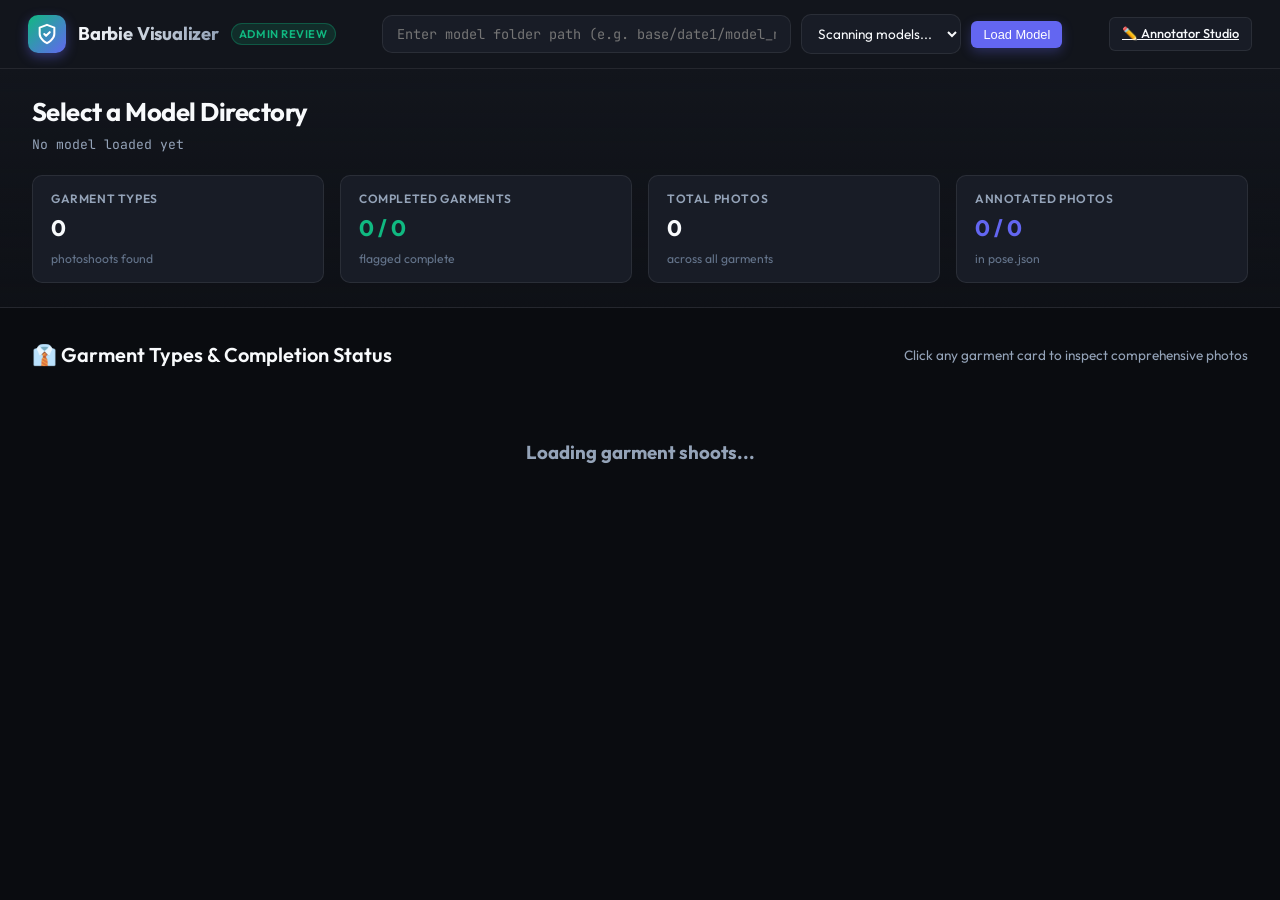
==== static/admin.html @ 6d3a6171 "Implement Admin Visualizer for model garment completion and read-only comprehensive review" ====
<!DOCTYPE html>
<html lang="en">
<head>
  <meta charset="UTF-8" />
  <meta name="viewport" content="width=device-width, initial-scale=1.0" />
  <title>Admin Visualizer | Barbie Photoshoot Review</title>
  <meta name="description" content="Admin overview for photoshoot models, garment completion status, and comprehensive read-only review." />
  <link rel="stylesheet" href="/static/css/style.css?v=20260907_6" />
  <link rel="stylesheet" href="/static/css/admin.css?v=20260908_1" />
</head>
<body>

  <!-- Admin Top Navigation Header -->
  <header class="admin-header">
    <div class="admin-nav-bar">
      
      <!-- Brand -->
      <a href="/admin" class="admin-brand">
        <div class="logo-badge">
          <svg width="22" height="22" viewBox="0 0 24 24" fill="none" stroke="white" stroke-width="2.2" stroke-linecap="round" stroke-linejoin="round">
            <path d="M12 22s8-4 8-10V5l-8-3-8 3v7c0 6 8 10 8 10z"></path>
            <path d="m9 12 2 2 4-4"></path>
          </svg>
        </div>
        <div>
          <div class="admin-brand-title">Barbie Visualizer</div>
        </div>
        <span class="admin-badge">Admin Review</span>
      </a>

      <!-- Model Path Input Bar -->
      <div class="admin-search-bar">
        <input
          id="adminModelPath"
          type="text"
          class="admin-path-input"
          placeholder="Enter model folder path (e.g. base/date1/model_name)..."
        />
        <select id="adminModelSelect" class="admin-model-select">
          <option value="">Scanning models...</option>
        </select>
        <button id="btnLoadModel" class="btn btn-primary btn-sm">
          Load Model
        </button>
      </div>

      <!-- Link to Annotator Studio -->
      <div class="header-actions">
        <a href="/" class="btn btn-secondary btn-sm" title="Switch to Annotator Studio">
          ✏️ Annotator Studio
        </a>
      </div>

    </div>
  </header>

  <!-- Model Summary Banner -->
  <section class="model-summary-banner">
    <div class="banner-header">
      <div class="model-title-group">
        <h1 id="modelTitle">Select a Model Directory</h1>
        <div id="modelBreadcrumb" class="model-path-breadcrumb">No model loaded yet</div>
      </div>
    </div>

    <!-- Stats Ribbon -->
    <div class="stats-ribbon">
      <div class="stat-widget">
        <span class="stat-label">Garment Types</span>
        <span id="statGarmentsCount" class="stat-value">0</span>
        <span class="stat-subtext">photoshoots found</span>
      </div>
      <div class="stat-widget">
        <span class="stat-label">Completed Garments</span>
        <span id="statCompletedCount" class="stat-value" style="color:#10b981;">0 / 0</span>
        <span class="stat-subtext">flagged complete</span>
      </div>
      <div class="stat-widget">
        <span class="stat-label">Total Photos</span>
        <span id="statPhotosCount" class="stat-value">0</span>
        <span class="stat-subtext">across all garments</span>
      </div>
      <div class="stat-widget">
        <span class="stat-label">Annotated Photos</span>
        <span id="statAnnotatedCount" class="stat-value" style="color:#6366f1;">0 / 0</span>
        <span class="stat-subtext">in pose.json</span>
      </div>
    </div>
  </section>

  <!-- Main Content Container -->
  <main class="admin-container">

    <!-- PAGE 1: Garments Overview Grid -->
    <section id="garmentsSection" class="view-section active">
      <div class="garments-section-header">
        <h2 class="garments-section-title">
          👔 Garment Types & Completion Status
        </h2>
        <span style="font-size:0.85rem; color:var(--text-muted);">
          Click any garment card to inspect comprehensive photos
        </span>
      </div>

      <!-- Garments Grid -->
      <div id="garmentsGrid" class="garments-grid">
        <div style="grid-column: 1/-1; padding: 48px; text-align: center; color: var(--text-muted);">
          <h3>Loading garment shoots...</h3>
        </div>
      </div>
    </section>

    <!-- PAGE 2: Comprehensive Review View -->
    <section id="comprehensiveSection" class="view-section">
      
      <!-- Top Navigation & Summary -->
      <div class="comprehensive-header">
        <div class="comprehensive-nav-group">
          <button id="btnBackToGarments" class="btn btn-secondary btn-sm" style="display:inline-flex; align-items:center; gap:6px;">
            ← Back to Garments <span class="kbd-hint">Esc</span>
          </button>
          <div class="comprehensive-title-wrap">
            <h2 id="compGarmentTitle">Garment Photos</h2>
            <div id="compGarmentMeta" class="garment-tags" style="margin-top:4px;"></div>
          </div>
        </div>

        <div class="comprehensive-actions">
          <span id="compStatusBadge" class="garment-status-pill pending">● Status</span>
          <button id="btnToggleFolderComplete" class="btn btn-secondary btn-sm" title="Toggle completion flag in pose.json">
            Mark as Completed
          </button>
        </div>
      </div>

      <!-- Comprehensive Photos Grid (Read-Only) -->
      <div id="comprehensivePhotosGrid" class="photos-gallery-grid"></div>

    </section>

  </main>

  <!-- Read-Only Photo Inspection Modal -->
  <div id="inspectionModal" class="inspection-modal-overlay">
    <div class="inspection-dialog">
      
      <!-- Header -->
      <div class="inspection-header">
        <div style="display:flex; align-items:center; gap:12px;">
          <h3 id="inspectPhotoName" style="font-family:var(--font-mono); font-size:1.05rem;">photo.jpg</h3>
          <span id="inspectPhotoIndex" class="panel-badge">Photo 1 of 12</span>
          <span class="panel-badge" style="background:rgba(16,185,129,0.15); color:#10b981; border-color:rgba(16,185,129,0.3);">Read-Only Review</span>
        </div>

        <div style="display:flex; align-items:center; gap:10px;">
          <button id="btnInspectPrev" class="nav-btn" title="Previous Photo (←)">
            Prev <span class="kbd-hint">←</span>
          </button>
          <button id="btnInspectNext" class="nav-btn" title="Next Photo (→)">
            Next <span class="kbd-hint">→</span>
          </button>
          <button id="btnCloseInspection" class="btn-close" title="Close (Esc)">✕</button>
        </div>
      </div>

      <!-- Body -->
      <div class="inspection-body">
        
        <!-- Photo Stage with BBox Overlay -->
        <div class="inspection-stage">
          <div class="inspection-stage-wrapper">
            <img id="inspectImg" src="" alt="Inspection Photo" />
            <div id="inspectBBoxOverlay" style="position:absolute; inset:0; pointer-events:none;"></div>
          </div>
        </div>

        <!-- Metadata Sidebar -->
        <div class="inspection-sidebar">
          
          <div class="inspection-sidebar-group">
            <span class="inspection-label">3D Body Rotation</span>
            <div id="inspectAngleVal" class="inspection-value-badge">0° (Front)</div>
          </div>

          <div class="inspection-sidebar-group">
            <span class="inspection-label">Framing & Dual Sliders</span>
            <div id="inspectSlidersVal" class="inspection-value-badge">Full Body</div>
          </div>

          <div class="inspection-sidebar-group">
            <span class="inspection-label">Garment Fits</span>
            <div id="inspectFitsVal" class="inspection-value-badge">Top: Regular | Bottom: Regular</div>
          </div>

          <div style="margin-top:auto; padding-top:20px; border-top:1px solid var(--border-subtle); color:var(--text-dim); font-size:0.75rem;">
            🔒 Annotations are in review mode. Open in Annotator Studio to make edits.
          </div>

        </div>

      </div>

    </div>
  </div>

  <!-- Admin Script -->
  <script src="/static/js/admin.js?v=20260908_1"></script>
</body>
</html>
---- static/css/style.css ----
@import url('https://fonts.googleapis.com/css2?family=Outfit:wght@300;400;500;600;700&family=JetBrains+Mono:wght@400;500&display=swap');

:root {
  --bg-main: #0a0c10;
  --bg-surface: #12151c;
  --bg-card: #181c26;
  --bg-glass: rgba(24, 28, 38, 0.75);
  --bg-overlay: rgba(10, 12, 16, 0.88);
  
  --border-subtle: rgba(255, 255, 255, 0.08);
  --border-active: rgba(99, 102, 241, 0.5);
  --border-glow: 0 0 15px rgba(99, 102, 241, 0.35);

  --accent-primary: #6366f1;
  --accent-primary-hover: #4f46e5;
  --accent-secondary: #ec4899;
  --accent-success: #10b981;
  --accent-warning: #f59e0b;
  --accent-info: #06b6d4;

  --text-main: #f8fafc;
  --text-muted: #94a3b8;
  --text-dim: #64748b;

  --radius-sm: 6px;
  --radius-md: 10px;
  --radius-lg: 16px;
  --radius-full: 9999px;

  --font-main: 'Outfit', -apple-system, BlinkMacSystemFont, 'Segoe UI', Roboto, sans-serif;
  --font-mono: 'JetBrains Mono', monospace;

  --shadow-card: 0 10px 25px -5px rgba(0, 0, 0, 0.5), 0 8px 10px -6px rgba(0, 0, 0, 0.5);
}

* {
  box-sizing: border-box;
  margin: 0;
  padding: 0;
}

body {
  font-family: var(--font-main);
  background-color: var(--bg-main);
  color: var(--text-main);
  min-height: 100vh;
  display: flex;
  flex-direction: column;
  overflow-x: hidden;
  line-height: 1.5;
  -webkit-font-smoothing: antialiased;
}

/* Custom Scrollbars */
::-webkit-scrollbar {
  width: 8px;
  height: 8px;
}
::-webkit-scrollbar-track {
  background: var(--bg-surface);
}
::-webkit-scrollbar-thumb {
  background: #2a3042;
  border-radius: 4px;
}
::-webkit-scrollbar-thumb:hover {
  background: #3b4259;
}

/* Header */
.app-header {
  background: var(--bg-surface);
  border-bottom: 1px solid var(--border-subtle);
  padding: 12px 24px;
  position: sticky;
  top: 0;
  z-index: 50;
  backdrop-filter: blur(12px);
}

.header-top {
  display: flex;
  align-items: center;
  justify-content: space-between;
  gap: 20px;
  flex-wrap: wrap;
}

.brand {
  display: flex;
  align-items: center;
  gap: 12px;
}

.logo-badge {
  background: linear-gradient(135deg, #6366f1, #ec4899);
  width: 38px;
  height: 38px;
  border-radius: var(--radius-md);
  display: flex;
  align-items: center;
  justify-content: center;
  font-weight: 700;
  font-size: 1.2rem;
  color: #fff;
  box-shadow: 0 4px 12px rgba(99, 102, 241, 0.4);
}

.brand-title {
  font-size: 1.25rem;
  font-weight: 700;
  letter-spacing: -0.02em;
  background: linear-gradient(to right, #fff, #94a3b8);
  -webkit-background-clip: text;
  -webkit-text-fill-color: transparent;
}

.brand-subtitle {
  font-size: 0.75rem;
  color: var(--text-dim);
  font-weight: 400;
}

/* Scan / Path Controls */
.path-controls {
  display: flex;
  align-items: center;
  gap: 10px;
  flex: 1;
  max-width: 650px;
}

.input-group {
  position: relative;
  flex: 1;
}

.path-input {
  width: 100%;
  background: var(--bg-card);
  border: 1px solid var(--border-subtle);
  border-radius: var(--radius-md);
  padding: 10px 14px 10px 38px;
  color: var(--text-main);
  font-size: 0.875rem;
  font-family: var(--font-mono);
  outline: none;
  transition: all 0.2s ease;
}

.path-input:focus {
  border-color: var(--accent-primary);
  box-shadow: 0 0 0 3px rgba(99, 102, 241, 0.2);
}

.input-icon {
  position: absolute;
  left: 12px;
  top: 50%;
  transform: translateY(-50%);
  color: var(--text-dim);
  pointer-events: none;
}

.btn {
  display: inline-flex;
  align-items: center;
  justify-content: center;
  gap: 8px;
  padding: 9px 16px;
  border-radius: var(--radius-md);
  font-size: 0.875rem;
  font-weight: 500;
  cursor: pointer;
  border: none;
  transition: all 0.2s ease;
  user-select: none;
}

.btn-primary {
  background: var(--accent-primary);
  color: white;
  box-shadow: 0 4px 12px rgba(99, 102, 241, 0.3);
}

.btn-primary:hover {
  background: var(--accent-primary-hover);
  transform: translateY(-1px);
}

.btn-secondary {
  background: var(--bg-card);
  color: var(--text-main);
  border: 1px solid var(--border-subtle);
}

.btn-secondary:hover {
  background: #202634;
  border-color: rgba(255, 255, 255, 0.15);
}

.btn-sm {
  padding: 6px 12px;
  font-size: 0.8rem;
  border-radius: var(--radius-sm);
}

/* Sub-header / Folder Selector Bar */
.sub-header {
  margin-top: 12px;
  padding-top: 12px;
  border-top: 1px solid rgba(255, 255, 255, 0.05);
  display: flex;
  align-items: center;
  justify-content: space-between;
  gap: 16px;
  flex-wrap: wrap;
}

.folder-select-container {
  display: flex;
  align-items: center;
  gap: 12px;
  flex: 1;
}

.folder-label {
  font-size: 0.8rem;
  font-weight: 600;
  text-transform: uppercase;
  letter-spacing: 0.05em;
  color: var(--text-muted);
  white-space: nowrap;
}

.folder-dropdown {
  background: var(--bg-card);
  color: var(--text-main);
  border: 1px solid var(--border-subtle);
  border-radius: var(--radius-md);
  padding: 8px 14px;
  font-size: 0.875rem;
  font-family: var(--font-main);
  outline: none;
  min-width: 320px;
  max-width: 550px;
  cursor: pointer;
  transition: all 0.2s ease;
}

.folder-dropdown:focus {
  border-color: var(--accent-primary);
}

.folder-stats-badge {
  background: rgba(99, 102, 241, 0.12);
  color: #a5b4fc;
  border: 1px solid rgba(99, 102, 241, 0.25);
  padding: 4px 12px;
  border-radius: var(--radius-full);
  font-size: 0.8rem;
  font-weight: 500;
  display: flex;
  align-items: center;
  gap: 6px;
}

.folder-stats-badge.complete {
  background: rgba(16, 185, 129, 0.15);
  color: #6ee7b7;
  border-color: rgba(16, 185, 129, 0.3);
}

.folder-defaults-toolbar {
  display: flex;
  align-items: center;
  gap: 14px;
  background: var(--bg-card);
  padding: 6px 14px;
  border-radius: var(--radius-md);
  border: 1px solid var(--border-subtle);
  flex-wrap: wrap;
}

.folder-defaults-title {
  font-size: 0.75rem;
  font-weight: 700;
  text-transform: uppercase;
  letter-spacing: 0.05em;
  color: #a5b4fc;
  display: flex;
  align-items: center;
  gap: 6px;
}

/* Main Content Area */
.main-container {
  flex: 1;
  padding: 24px;
  max-width: 1600px;
  margin: 0 auto;
  width: 100%;
}

/* Empty State / Loading State */
.state-container {
  display: flex;
  flex-direction: column;
  align-items: center;
  justify-content: center;
  padding: 80px 20px;
  text-align: center;
  color: var(--text-muted);
}

.state-icon {
  font-size: 3rem;
  margin-bottom: 16px;
  opacity: 0.6;
}

.state-title {
  font-size: 1.3rem;
  font-weight: 600;
  color: var(--text-main);
  margin-bottom: 8px;
}

.state-desc {
  font-size: 0.9rem;
  max-width: 480px;
  margin-bottom: 20px;
  color: var(--text-dim);
}

/* Gallery Grid */
.gallery-header {
  display: flex;
  align-items: center;
  justify-content: space-between;
  margin-bottom: 20px;
}

.gallery-title {
  font-size: 1.1rem;
  font-weight: 600;
  display: flex;
  align-items: center;
  gap: 10px;
}

.gallery-count {
  font-size: 0.85rem;
  color: var(--text-dim);
  font-weight: 400;
}

.gallery-actions {
  display: flex;
  align-items: center;
  gap: 12px;
}


.gallery-grid {
  display: grid;
  grid-template-columns: repeat(auto-fill, minmax(260px, 1fr));
  gap: 20px;
}

/* Image Card */
.image-card {
  background: var(--bg-surface);
  border: 1px solid var(--border-subtle);
  border-radius: var(--radius-lg);
  overflow: hidden;
  cursor: pointer;
  transition: all 0.25s cubic-bezier(0.16, 1, 0.3, 1);
  display: flex;
  flex-direction: column;
  position: relative;
}

.image-card:hover {
  transform: translateY(-4px);
  border-color: var(--border-active);
  box-shadow: var(--border-glow), var(--shadow-card);
}

.card-thumb-container {
  aspect-ratio: 3/4;
  background: #000;
  position: relative;
  overflow: hidden;
  display: flex;
  align-items: center;
  justify-content: center;
}

.thumb-stage {
  position: relative;
  display: inline-flex;
  align-items: center;
  justify-content: center;
  height: 100%;
  max-width: 100%;
  transition: transform 0.3s cubic-bezier(0.16, 1, 0.3, 1);
}

.card-thumb {
  height: 100%;
  width: auto;
  max-width: 100%;
  object-fit: contain;
  display: block;
}

.image-card:hover .thumb-stage {
  transform: scale(1.03);
}

/* Saved Bounding Box Overlay on Gallery Thumbnail */
.thumb-bbox-box {
  position: absolute;
  border: 2px solid #6366f1;
  background: rgba(99, 102, 241, 0.2);
  border-radius: 4px;
  pointer-events: none;
  box-shadow: 0 0 10px rgba(99, 102, 241, 0.45);
  transition: all 0.2s ease;
  z-index: 2;
  box-sizing: border-box;
}

.image-card:hover .thumb-bbox-box {
  border-color: #818cf8;
  background: rgba(99, 102, 241, 0.32);
  box-shadow: 0 0 16px rgba(99, 102, 241, 0.65);
}

.thumb-bbox-tag {
  position: absolute;
  top: 2px;
  left: 2px;
  background: rgba(99, 102, 241, 0.95);
  color: #ffffff;
  font-size: 0.60rem;
  font-weight: 700;
  padding: 1px 4px;
  border-radius: 2px;
  letter-spacing: 0.04em;
  text-transform: uppercase;
  white-space: nowrap;
  pointer-events: none;
  box-shadow: 0 1px 3px rgba(0, 0, 0, 0.5);
  transition: background 0.2s ease;
}

.image-card:hover .thumb-bbox-tag {
  background: #818cf8;
}


.card-status-badge {
  position: absolute;
  top: 10px;
  right: 10px;
  padding: 4px 10px;
  border-radius: var(--radius-full);
  font-size: 0.75rem;
  font-weight: 600;
  backdrop-filter: blur(8px);
  display: flex;
  align-items: center;
  gap: 5px;
}

.card-status-badge.annotated {
  background: rgba(16, 185, 129, 0.85);
  color: white;
  box-shadow: 0 2px 8px rgba(16, 185, 129, 0.4);
}

.card-status-badge.pending {
  background: rgba(30, 41, 59, 0.85);
  color: #94a3b8;
  border: 1px solid rgba(255, 255, 255, 0.1);
}

.card-info {
  padding: 14px;
  background: var(--bg-surface);
  display: flex;
  flex-direction: column;
  gap: 8px;
  border-top: 1px solid var(--border-subtle);
}

.card-filename {
  font-size: 0.85rem;
  font-family: var(--font-mono);
  font-weight: 500;
  white-space: nowrap;
  overflow: hidden;
  text-overflow: ellipsis;
  color: var(--text-main);
}

.card-tags {
  display: flex;
  flex-wrap: wrap;
  gap: 6px;
}

.tag-pill {
  font-size: 0.72rem;
  padding: 2px 8px;
  border-radius: var(--radius-sm);
  background: var(--bg-card);
  border: 1px solid rgba(255, 255, 255, 0.06);
  color: var(--text-muted);
}

.tag-pill.gender {
  color: #38bdf8;
  border-color: rgba(56, 189, 248, 0.2);
}

.tag-pill.fit {
  color: #f472b6;
  border-color: rgba(244, 114, 182, 0.2);
}

.tag-pill.angle {
  color: #fbbf24;
  border-color: rgba(251, 191, 36, 0.2);
}

/* Photoshoot Folder Setup Modal */
.folder-setup-overlay {
  position: fixed;
  top: 0;
  left: 0;
  width: 100vw;
  height: 100vh;
  background: rgba(10, 14, 23, 0.85);
  backdrop-filter: blur(14px);
  z-index: 2000;
  display: none;
  align-items: center;
  justify-content: center;
  padding: 20px;
}

.folder-setup-overlay.active {
  display: flex;
}

.folder-setup-dialog {
  background: var(--bg-surface);
  border: 1px solid rgba(255, 255, 255, 0.14);
  border-radius: var(--radius-lg);
  box-shadow: 0 28px 70px rgba(0, 0, 0, 0.8), 0 0 45px rgba(99, 102, 241, 0.22);
  max-width: 960px;
  width: 94vw;
  max-height: 92vh;
  display: flex;
  flex-direction: column;
  overflow: hidden;
  animation: setupModalIn 0.25s cubic-bezier(0.16, 1, 0.3, 1);
}

@keyframes setupModalIn {
  from {
    opacity: 0;
    transform: scale(0.95);
  }
  to {
    opacity: 1;
    transform: scale(1);
  }
}

.folder-setup-header {
  padding: 20px 28px 14px;
  border-bottom: 1px solid var(--border-subtle);
  background: rgba(24, 28, 38, 0.6);
}

.folder-setup-badge {
  display: inline-flex;
  align-items: center;
  gap: 6px;
  background: rgba(99, 102, 241, 0.18);
  color: #a5b4fc;
  border: 1px solid rgba(99, 102, 241, 0.3);
  padding: 4px 12px;
  border-radius: var(--radius-full);
  font-size: 0.75rem;
  font-weight: 600;
  text-transform: uppercase;
  letter-spacing: 0.05em;
  margin-bottom: 8px;
}

.folder-setup-title {
  font-size: 1.35rem;
  font-weight: 700;
  color: var(--text-main);
  margin-bottom: 6px;
}

.folder-setup-desc {
  font-size: 0.88rem;
  color: var(--text-muted);
  line-height: 1.45;
}

.folder-setup-content {
  padding: 24px 30px;
  display: grid;
  grid-template-columns: minmax(360px, 440px) 1fr;
  gap: 32px;
  align-items: center;
  overflow-y: auto;
}

.setup-preview-card {
  background: #080b12;
  border: 1px solid var(--border-subtle);
  border-radius: var(--radius-md);
  overflow: hidden;
  display: flex;
  flex-direction: column;
  box-shadow: 0 16px 36px rgba(0, 0, 0, 0.6);
}

.setup-preview-thumb-wrap {
  width: 100%;
  height: 520px;
  max-height: 60vh;
  overflow: hidden;
  background: #000;
  display: flex;
  align-items: center;
  justify-content: center;
  padding: 6px;
}

.setup-preview-thumb-wrap img {
  width: 100%;
  height: 100%;
  object-fit: contain;
  border-radius: 4px;
}

.setup-preview-info {
  padding: 10px 14px;
  background: var(--bg-card);
  display: flex;
  align-items: center;
  justify-content: space-between;
  border-top: 1px solid var(--border-subtle);
}

.setup-preview-name {
  font-size: 0.78rem;
  font-family: var(--font-mono);
  color: var(--text-main);
  white-space: nowrap;
  overflow: hidden;
  text-overflow: ellipsis;
  max-width: 240px;
}

.setup-preview-badge {
  font-size: 0.72rem;
  color: #a5b4fc;
  font-weight: 600;
  background: rgba(99, 102, 241, 0.15);
  padding: 3px 10px;
  border-radius: 12px;
}

.setup-fields {
  display: flex;
  flex-direction: column;
  gap: 20px;
  justify-content: center;
}

.setup-field-group {
  display: flex;
  flex-direction: column;
  gap: 8px;
}

.setup-field-label {
  font-size: 0.82rem;
  font-weight: 700;
  text-transform: uppercase;
  letter-spacing: 0.05em;
  color: var(--text-muted);
}

.setup-segmented {
  display: flex;
  background: var(--bg-input);
  padding: 4px;
  border-radius: var(--radius-md);
  border: 1px solid var(--border-subtle);
  gap: 6px;
}

.setup-segment-btn {
  flex: 1;
  background: transparent;
  border: none;
  color: var(--text-muted);
  font-size: 0.86rem;
  font-weight: 600;
  padding: 10px 12px;
  border-radius: var(--radius-sm);
  cursor: pointer;
  transition: all 0.2s ease;
  text-align: center;
}

.setup-segment-btn:hover {
  color: var(--text-main);
  background: rgba(255, 255, 255, 0.06);
}

.setup-segment-btn.active {
  background: var(--accent-primary);
  color: #ffffff;
  font-weight: 600;
  box-shadow: 0 4px 14px rgba(99, 102, 241, 0.45);
}

.setup-segment-btn.female.active {
  background: #ec4899;
  box-shadow: 0 4px 14px rgba(236, 72, 153, 0.45);
}

.folder-setup-footer {
  padding: 16px 26px;
  background: rgba(15, 18, 25, 0.8);
  border-top: 1px solid var(--border-subtle);
  display: flex;
  align-items: center;
  justify-content: flex-end;
  gap: 12px;
}

.btn-lg {
  padding: 10px 22px;
  font-size: 0.95rem;
  font-weight: 600;
}
---- static/css/admin.css ----
/* Admin Visualizer Stylesheet */

.admin-header {
  background: var(--bg-surface);
  border-bottom: 1px solid var(--border-subtle);
  padding: 14px 28px;
  position: sticky;
  top: 0;
  z-index: 50;
  backdrop-filter: blur(12px);
}

.admin-nav-bar {
  display: flex;
  align-items: center;
  justify-content: space-between;
  gap: 20px;
  flex-wrap: wrap;
}

.admin-brand {
  display: flex;
  align-items: center;
  gap: 12px;
  text-decoration: none;
  color: var(--text-main);
}

.admin-brand .logo-badge {
  background: linear-gradient(135deg, #10b981, #6366f1);
}

.admin-brand-title {
  font-size: 1.15rem;
  font-weight: 700;
  letter-spacing: -0.01em;
  background: linear-gradient(to right, #f8fafc, #94a3b8);
  -webkit-background-clip: text;
  -webkit-text-fill-color: transparent;
}

.admin-badge {
  font-size: 0.7rem;
  font-weight: 600;
  padding: 2px 7px;
  border-radius: var(--radius-full);
  background: rgba(16, 185, 129, 0.15);
  color: #10b981;
  border: 1px solid rgba(16, 185, 129, 0.3);
  text-transform: uppercase;
  letter-spacing: 0.05em;
}

.admin-search-bar {
  display: flex;
  align-items: center;
  gap: 10px;
  flex: 1;
  max-width: 680px;
}

.admin-path-input {
  flex: 1;
  background: var(--bg-card);
  border: 1px solid var(--border-subtle);
  color: var(--text-main);
  padding: 9px 14px;
  border-radius: var(--radius-md);
  font-family: var(--font-mono);
  font-size: 0.85rem;
  transition: all 0.2s ease;
}

.admin-path-input:focus {
  outline: none;
  border-color: var(--accent-primary);
  box-shadow: 0 0 0 3px rgba(99, 102, 241, 0.2);
}

.admin-model-select {
  background: var(--bg-card);
  border: 1px solid var(--border-subtle);
  color: var(--text-main);
  padding: 9px 12px;
  border-radius: var(--radius-md);
  font-family: var(--font-main);
  font-size: 0.85rem;
  cursor: pointer;
  max-width: 220px;
}

/* Model Overview Header / Banner */
.model-summary-banner {
  background: linear-gradient(180deg, var(--bg-surface) 0%, rgba(18, 21, 28, 0.5) 100%);
  border-bottom: 1px solid var(--border-subtle);
  padding: 24px 32px;
}

.banner-header {
  display: flex;
  align-items: center;
  justify-content: space-between;
  flex-wrap: wrap;
  gap: 16px;
  margin-bottom: 20px;
}

.model-title-group h1 {
  font-size: 1.6rem;
  font-weight: 700;
  letter-spacing: -0.02em;
  display: flex;
  align-items: center;
  gap: 10px;
}

.model-path-breadcrumb {
  font-family: var(--font-mono);
  font-size: 0.82rem;
  color: var(--text-muted);
  margin-top: 4px;
}

.stats-ribbon {
  display: grid;
  grid-template-columns: repeat(auto-fit, minmax(170px, 1fr));
  gap: 16px;
}

.stat-widget {
  background: var(--bg-card);
  border: 1px solid var(--border-subtle);
  border-radius: var(--radius-md);
  padding: 14px 18px;
  display: flex;
  flex-direction: column;
  gap: 4px;
}

.stat-widget .stat-label {
  font-size: 0.75rem;
  text-transform: uppercase;
  letter-spacing: 0.05em;
  color: var(--text-muted);
  font-weight: 600;
}

.stat-widget .stat-value {
  font-size: 1.4rem;
  font-weight: 700;
  color: var(--text-main);
}

.stat-widget .stat-subtext {
  font-size: 0.76rem;
  color: var(--text-dim);
}

/* Main Content Area */
.admin-container {
  max-width: 1540px;
  margin: 0 auto;
  padding: 32px;
  width: 100%;
  flex: 1;
}

/* View Sections */
.view-section {
  display: none;
}

.view-section.active {
  display: block;
}

/* Page 1: Garments Grid */
.garments-section-header {
  display: flex;
  align-items: center;
  justify-content: space-between;
  margin-bottom: 20px;
}

.garments-section-title {
  font-size: 1.25rem;
  font-weight: 600;
  display: flex;
  align-items: center;
  gap: 8px;
}

.garments-grid {
  display: grid;
  grid-template-columns: repeat(auto-fill, minmax(320px, 1fr));
  gap: 24px;
}

.garment-card {
  background: var(--bg-card);
  border: 1px solid var(--border-subtle);
  border-radius: var(--radius-lg);
  overflow: hidden;
  display: flex;
  flex-direction: column;
  cursor: pointer;
  transition: all 0.25s cubic-bezier(0.16, 1, 0.3, 1);
  box-shadow: var(--shadow-card);
  position: relative;
}

.garment-card:hover {
  transform: translateY(-4px);
  border-color: rgba(99, 102, 241, 0.4);
  box-shadow: 0 16px 32px -8px rgba(0, 0, 0, 0.6), 0 0 20px rgba(99, 102, 241, 0.2);
}

.garment-thumb-wrap {
  width: 100%;
  height: 380px;
  position: relative;
  background: #0d1017;
  overflow: hidden;
}

.garment-thumb-img {
  width: 100%;
  height: 100%;
  object-fit: cover;
  object-position: top center;
  transition: transform 0.4s ease;
}

.garment-card:hover .garment-thumb-img {
  transform: scale(1.03);
}

.garment-thumb-badge {
  position: absolute;
  top: 12px;
  left: 12px;
  font-size: 0.72rem;
  font-weight: 600;
  padding: 3px 8px;
  border-radius: var(--radius-full);
  background: rgba(0, 0, 0, 0.7);
  color: white;
  backdrop-filter: blur(6px);
  border: 1px solid rgba(255, 255, 255, 0.15);
}

.garment-status-pill {
  position: absolute;
  top: 12px;
  right: 12px;
  font-size: 0.76rem;
  font-weight: 700;
  padding: 4px 10px;
  border-radius: var(--radius-full);
  backdrop-filter: blur(8px);
  display: flex;
  align-items: center;
  gap: 5px;
  box-shadow: 0 4px 12px rgba(0, 0, 0, 0.4);
}

.garment-status-pill.complete {
  background: rgba(16, 185, 129, 0.9);
  color: #ffffff;
  border: 1px solid #10b981;
}

.garment-status-pill.in-progress {
  background: rgba(245, 158, 11, 0.9);
  color: #ffffff;
  border: 1px solid #f59e0b;
}

.garment-status-pill.pending {
  background: rgba(100, 116, 139, 0.85);
  color: #ffffff;
  border: 1px solid #64748b;
}

.garment-card-body {
  padding: 18px 20px;
  display: flex;
  flex-direction: column;
  gap: 12px;
  flex: 1;
}

.garment-card-title {
  font-size: 1.1rem;
  font-weight: 600;
  color: var(--text-main);
  white-space: nowrap;
  overflow: hidden;
  text-overflow: ellipsis;
}

.garment-progress-track {
  background: rgba(255, 255, 255, 0.08);
  height: 6px;
  border-radius: var(--radius-full);
  overflow: hidden;
  width: 100%;
}

.garment-progress-bar {
  height: 100%;
  border-radius: var(--radius-full);
  background: linear-gradient(90deg, #6366f1, #10b981);
  transition: width 0.3s ease;
}

.garment-card-meta {
  display: flex;
  align-items: center;
  justify-content: space-between;
  font-size: 0.8rem;
  color: var(--text-muted);
}

.garment-tags {
  display: flex;
  gap: 6px;
  flex-wrap: wrap;
}

.garment-tag {
  font-size: 0.72rem;
  padding: 2px 7px;
  border-radius: var(--radius-sm);
  background: rgba(255, 255, 255, 0.06);
  color: var(--text-muted);
  border: 1px solid var(--border-subtle);
}

.garment-cta-link {
  font-size: 0.82rem;
  font-weight: 600;
  color: var(--accent-primary);
  display: flex;
  align-items: center;
  gap: 4px;
  margin-top: 4px;
}

/* Page 2: Comprehensive View */
.comprehensive-header {
  background: var(--bg-surface);
  border: 1px solid var(--border-subtle);
  border-radius: var(--radius-lg);
  padding: 16px 24px;
  margin-bottom: 24px;
  display: flex;
  align-items: center;
  justify-content: space-between;
  flex-wrap: wrap;
  gap: 16px;
}

.comprehensive-nav-group {
  display: flex;
  align-items: center;
  gap: 16px;
}

.comprehensive-title-wrap h2 {
  font-size: 1.3rem;
  font-weight: 700;
  display: flex;
  align-items: center;
  gap: 10px;
}

.comprehensive-actions {
  display: flex;
  align-items: center;
  gap: 10px;
}

.photos-gallery-grid {
  display: grid;
  grid-template-columns: repeat(auto-fill, minmax(260px, 1fr));
  gap: 20px;
}

.readonly-photo-card {
  background: var(--bg-card);
  border: 1px solid var(--border-subtle);
  border-radius: var(--radius-md);
  overflow: hidden;
  cursor: pointer;
  transition: all 0.2s ease;
  box-shadow: 0 4px 12px rgba(0, 0, 0, 0.3);
}

.readonly-photo-card:hover {
  transform: translateY(-3px);
  border-color: rgba(99, 102, 241, 0.4);
  box-shadow: 0 10px 24px rgba(0, 0, 0, 0.5);
}

.readonly-thumb-stage {
  position: relative;
  width: 100%;
  aspect-ratio: 3/4;
  background: #0a0c10;
  overflow: hidden;
}

.readonly-thumb-stage img {
  width: 100%;
  height: 100%;
  object-fit: cover;
  object-position: top center;
  display: block;
}

/* Bounding Box Overlays (Read-Only) */
.admin-bbox-overlay {
  position: absolute;
  border: 2px solid #10b981;
  background: rgba(16, 185, 129, 0.18);
  box-shadow: 0 0 10px rgba(16, 185, 129, 0.4);
  pointer-events: none;
  box-sizing: border-box;
}

.admin-bbox-tag {
  position: absolute;
  top: -18px;
  left: -2px;
  background: #10b981;
  color: #000;
  font-size: 0.65rem;
  font-weight: 700;
  padding: 1px 4px;
  border-radius: 2px;
  letter-spacing: 0.03em;
}

.readonly-card-footer {
  padding: 12px 14px;
  display: flex;
  flex-direction: column;
  gap: 6px;
}

.readonly-card-name {
  font-family: var(--font-mono);
  font-size: 0.8rem;
  font-weight: 500;
  color: var(--text-main);
  white-space: nowrap;
  overflow: hidden;
  text-overflow: ellipsis;
}

.readonly-card-tags {
  display: flex;
  align-items: center;
  gap: 6px;
  flex-wrap: wrap;
}

/* Inspection Modal (Strictly Read-Only) */
.inspection-modal-overlay {
  position: fixed;
  inset: 0;
  background: rgba(5, 7, 10, 0.92);
  backdrop-filter: blur(14px);
  z-index: 100;
  display: none;
  align-items: center;
  justify-content: center;
  padding: 24px;
}

.inspection-modal-overlay.active {
  display: flex;
}

.inspection-dialog {
  background: var(--bg-surface);
  border: 1px solid var(--border-subtle);
  border-radius: var(--radius-lg);
  width: 94vw;
  max-width: 1200px;
  height: 90vh;
  display: flex;
  flex-direction: column;
  overflow: hidden;
  box-shadow: 0 25px 50px -12px rgba(0, 0, 0, 0.85);
}

.inspection-header {
  padding: 14px 24px;
  border-bottom: 1px solid var(--border-subtle);
  display: flex;
  align-items: center;
  justify-content: space-between;
}

.inspection-body {
  flex: 1;
  display: grid;
  grid-template-columns: 1fr 380px;
  gap: 0;
  overflow: hidden;
}

.inspection-stage {
  position: relative;
  background: #07090e;
  display: flex;
  align-items: center;
  justify-content: center;
  padding: 20px;
  overflow: hidden;
}

.inspection-stage-wrapper {
  position: relative;
  max-width: 100%;
  max-height: 100%;
  display: inline-block;
}

.inspection-stage-wrapper img {
  max-width: 100%;
  max-height: calc(90vh - 120px);
  object-fit: contain;
  display: block;
  border-radius: var(--radius-sm);
}

.inspection-sidebar {
  border-left: 1px solid var(--border-subtle);
  background: var(--bg-card);
  padding: 24px;
  display: flex;
  flex-direction: column;
  gap: 20px;
  overflow-y: auto;
}

.inspection-sidebar-group {
  display: flex;
  flex-direction: column;
  gap: 8px;
}

.inspection-label {
  font-size: 0.74rem;
  text-transform: uppercase;
  letter-spacing: 0.05em;
  color: var(--text-muted);
  font-weight: 600;
}

.inspection-value-badge {
  background: rgba(255, 255, 255, 0.06);
  border: 1px solid var(--border-subtle);
  border-radius: var(--radius-md);
  padding: 10px 14px;
  font-size: 0.9rem;
  font-weight: 600;
  color: var(--text-main);
}
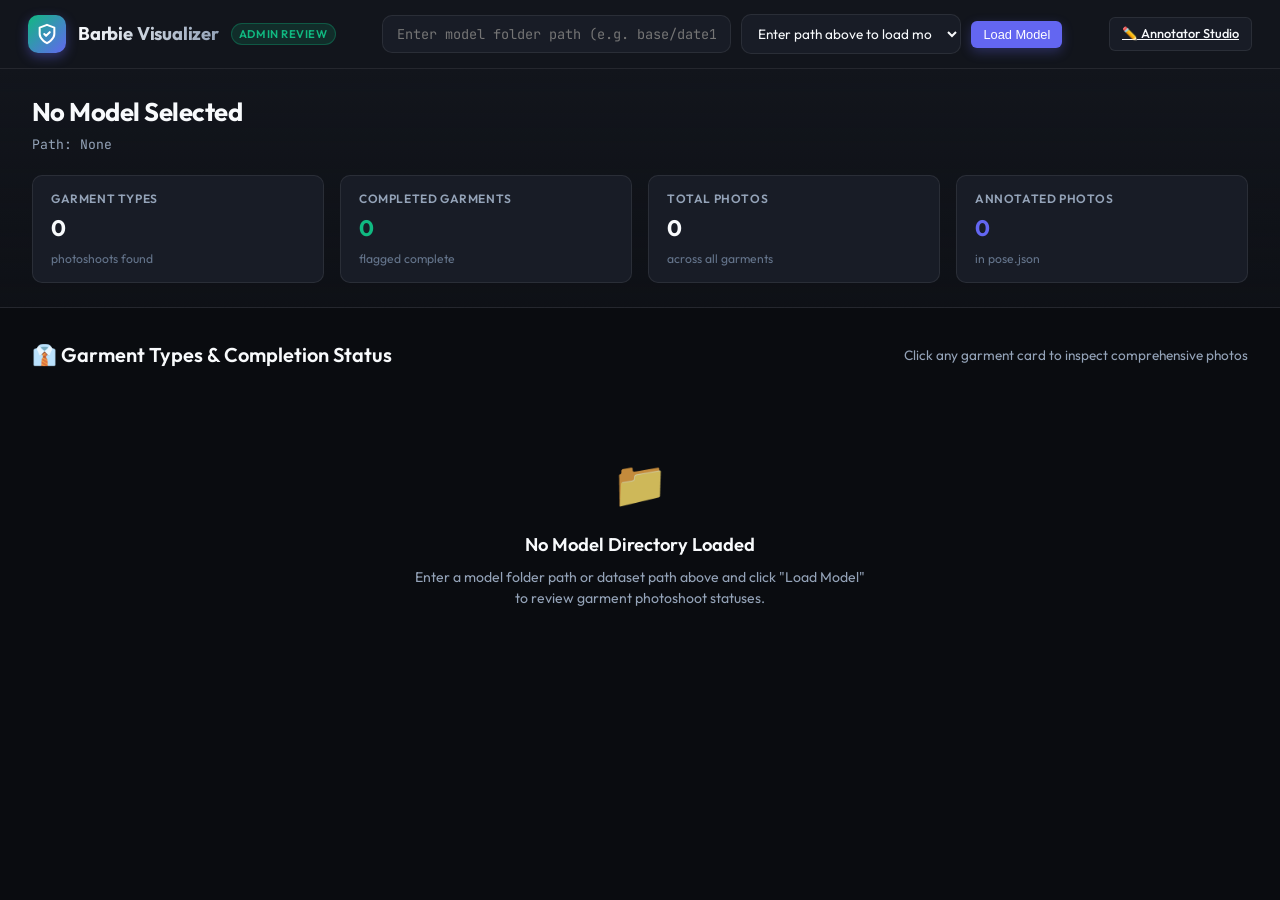
==== commit 8cdb8079: "Fix path persistence across admin and annotator views; remove default hardcoded paths" ====
--- a/static/admin.html
+++ b/static/admin.html
@@ -46,7 +46,7 @@
 
       <!-- Link to Annotator Studio -->
       <div class="header-actions">
-        <a href="/" class="btn btn-secondary btn-sm" title="Switch to Annotator Studio">
+        <a href="/" id="linkToAnnotator" class="btn btn-secondary btn-sm" title="Switch to Annotator Studio">
           ✏️ Annotator Studio
         </a>
       </div>
